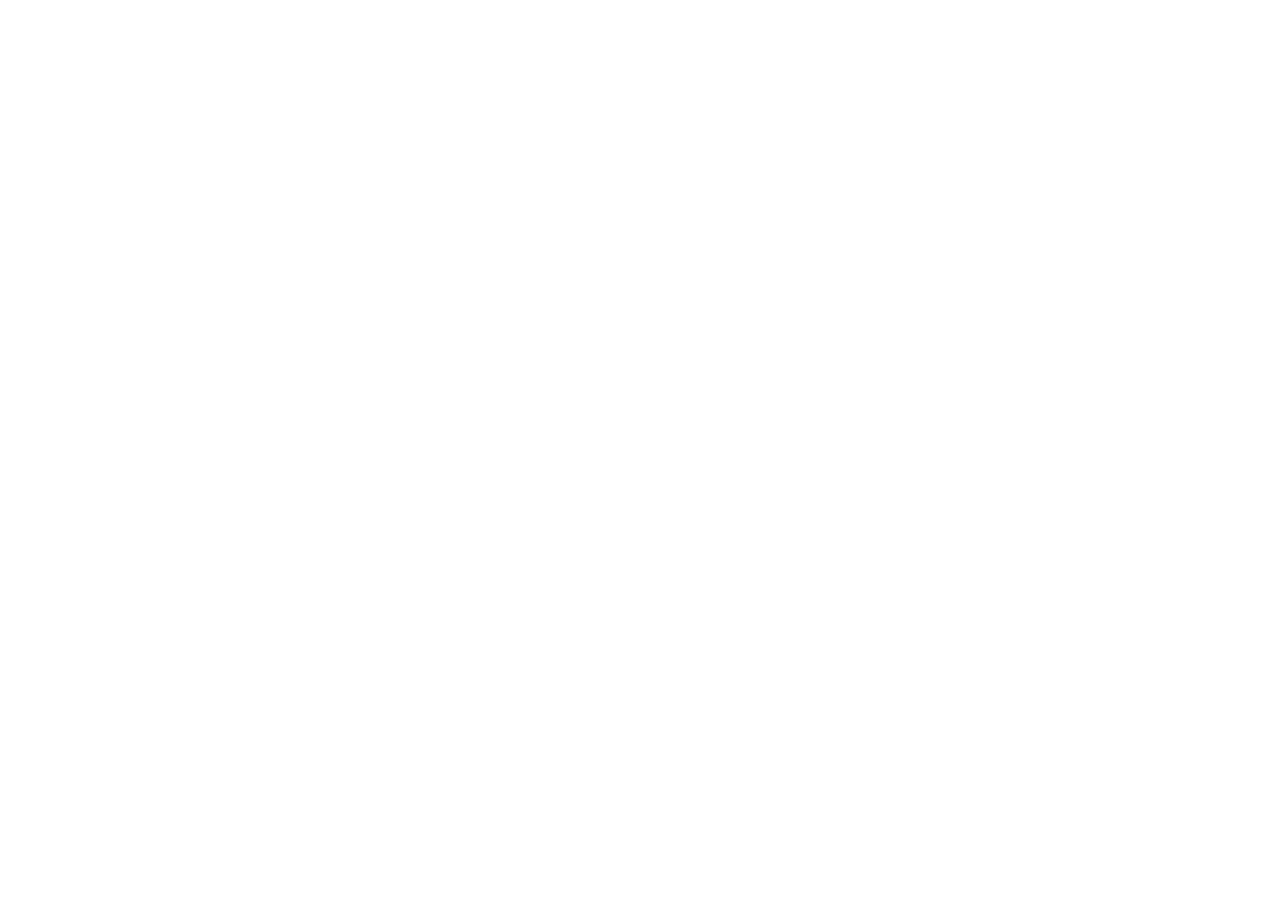
==== index.html @ 1ab3d0ed "Initial commit" ====
<!DOCTYPE html>
<html lang="en">
<head>
    <meta charset="UTF-8">
    <meta name="viewport" content="width=device-width, initial-scale=1.0">
    <meta http-equiv="X-UA-Compatible" content="ie=edge">
    <link rel="stylesheet" href="https://stackpath.bootstrapcdn.com/bootstrap/4.3.1/css/bootstrap.min.css" type="type/css" />
    <link rel="stylesheet" href="https://stackpath.bootstrapcdn.com/font-awesome/4.7.0/css/font-awesome.min.css" type="type/css" />
    <title>Main Page</title>
</head>
<body>

<header>

</header>
<section>

</section>

<footer>
</footer>


</body>
</html>
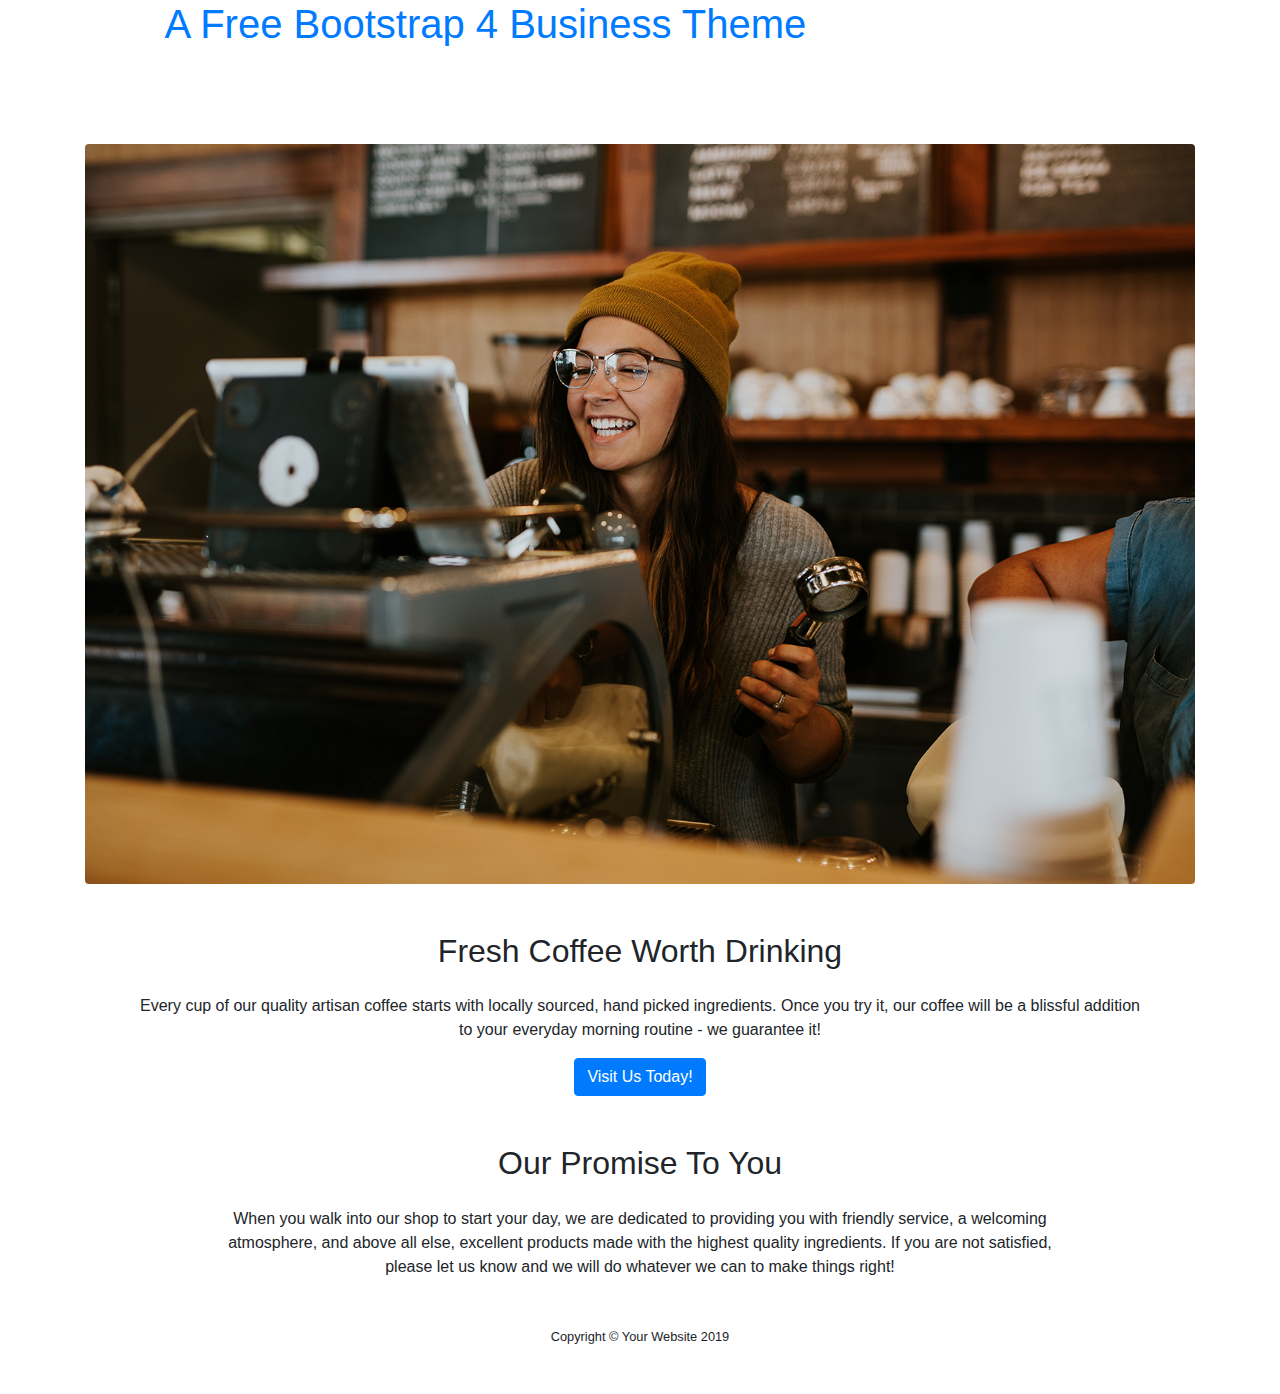
==== commit 9830e68b: "index.html" ====
--- a/index.html
+++ b/index.html
@@ -1,25 +1,107 @@
 <!DOCTYPE html>
 <html lang="en">
+
 <head>
-    <meta charset="UTF-8">
-    <meta name="viewport" content="width=device-width, initial-scale=1.0">
-    <meta http-equiv="X-UA-Compatible" content="ie=edge">
-    <link rel="stylesheet" href="https://stackpath.bootstrapcdn.com/bootstrap/4.3.1/css/bootstrap.min.css" type="type/css" />
-    <link rel="stylesheet" href="https://stackpath.bootstrapcdn.com/font-awesome/4.7.0/css/font-awesome.min.css" type="type/css" />
-    <title>Main Page</title>
+
+  <meta charset="utf-8">
+  <meta name="viewport" content="width=device-width, initial-scale=1, shrink-to-fit=no">
+  <meta name="description" content="">
+  <meta name="author" content="">
+
+  <title>Business Casual - Start Bootstrap Theme</title>
+
+  <!-- Bootstrap core CSS -->
+  <link href="vendor/bootstrap/css/bootstrap.min.css" rel="stylesheet">
+
+  <!-- Custom fonts for this template -->
+  <link href="https://fonts.googleapis.com/css?family=Raleway:100,100i,200,200i,300,300i,400,400i,500,500i,600,600i,700,700i,800,800i,900,900i" rel="stylesheet">
+  <link href="https://fonts.googleapis.com/css?family=Lora:400,400i,700,700i" rel="stylesheet">
+
+  <!-- Custom styles for this template -->
+  <link href="css/business-casual.min.css" rel="stylesheet">
+
 </head>
+
 <body>
 
-<header>
+  <h1 class="site-heading text-center text-white d-none d-lg-block">
+    <span class="site-heading-upper text-primary mb-3">A Free Bootstrap 4 Business Theme</span>
+    <span class="site-heading-lower">Business Casual</span>
+  </h1>
 
-</header>
-<section>
+  <!-- Navigation -->
+  <nav class="navbar navbar-expand-lg navbar-dark py-lg-4" id="mainNav">
+    <div class="container">
+      <a class="navbar-brand text-uppercase text-expanded font-weight-bold d-lg-none" href="#">Start Bootstrap</a>
+      <button class="navbar-toggler" type="button" data-toggle="collapse" data-target="#navbarResponsive" aria-controls="navbarResponsive" aria-expanded="false" aria-label="Toggle navigation">
+        <span class="navbar-toggler-icon"></span>
+      </button>
+      <div class="collapse navbar-collapse" id="navbarResponsive">
+        <ul class="navbar-nav mx-auto">
+          <li class="nav-item active px-lg-4">
+            <a class="nav-link text-uppercase text-expanded" href="index.html">Home
+              <span class="sr-only">(current)</span>
+            </a>
+          </li>
+          <li class="nav-item px-lg-4">
+            <a class="nav-link text-uppercase text-expanded" href="about.html">About</a>
+          </li>
+          <li class="nav-item px-lg-4">
+            <a class="nav-link text-uppercase text-expanded" href="products.html">Products</a>
+          </li>
+          <li class="nav-item px-lg-4">
+            <a class="nav-link text-uppercase text-expanded" href="store.html">Store</a>
+          </li>
+        </ul>
+      </div>
+    </div>
+  </nav>
 
-</section>
+  <section class="page-section clearfix">
+    <div class="container">
+      <div class="intro">
+        <img class="intro-img img-fluid mb-3 mb-lg-0 rounded" src="img/intro.jpg" alt="">
+        <div class="intro-text left-0 text-center bg-faded p-5 rounded">
+          <h2 class="section-heading mb-4">
+            <span class="section-heading-upper">Fresh Coffee</span>
+            <span class="section-heading-lower">Worth Drinking</span>
+          </h2>
+          <p class="mb-3">Every cup of our quality artisan coffee starts with locally sourced, hand picked ingredients. Once you try it, our coffee will be a blissful addition to your everyday morning routine - we guarantee it!
+          </p>
+          <div class="intro-button mx-auto">
+            <a class="btn btn-primary btn-xl" href="#">Visit Us Today!</a>
+          </div>
+        </div>
+      </div>
+    </div>
+  </section>
 
-<footer>
-</footer>
+  <section class="page-section cta">
+    <div class="container">
+      <div class="row">
+        <div class="col-xl-9 mx-auto">
+          <div class="cta-inner text-center rounded">
+            <h2 class="section-heading mb-4">
+              <span class="section-heading-upper">Our Promise</span>
+              <span class="section-heading-lower">To You</span>
+            </h2>
+            <p class="mb-0">When you walk into our shop to start your day, we are dedicated to providing you with friendly service, a welcoming atmosphere, and above all else, excellent products made with the highest quality ingredients. If you are not satisfied, please let us know and we will do whatever we can to make things right!</p>
+          </div>
+        </div>
+      </div>
+    </div>
+  </section>
 
+  <footer class="footer text-faded text-center py-5">
+    <div class="container">
+      <p class="m-0 small">Copyright &copy; Your Website 2019</p>
+    </div>
+  </footer>
+
+  <!-- Bootstrap core JavaScript -->
+  <script src="vendor/jquery/jquery.min.js"></script>
+  <script src="vendor/bootstrap/js/bootstrap.bundle.min.js"></script>
 
 </body>
-</html>+
+</html>
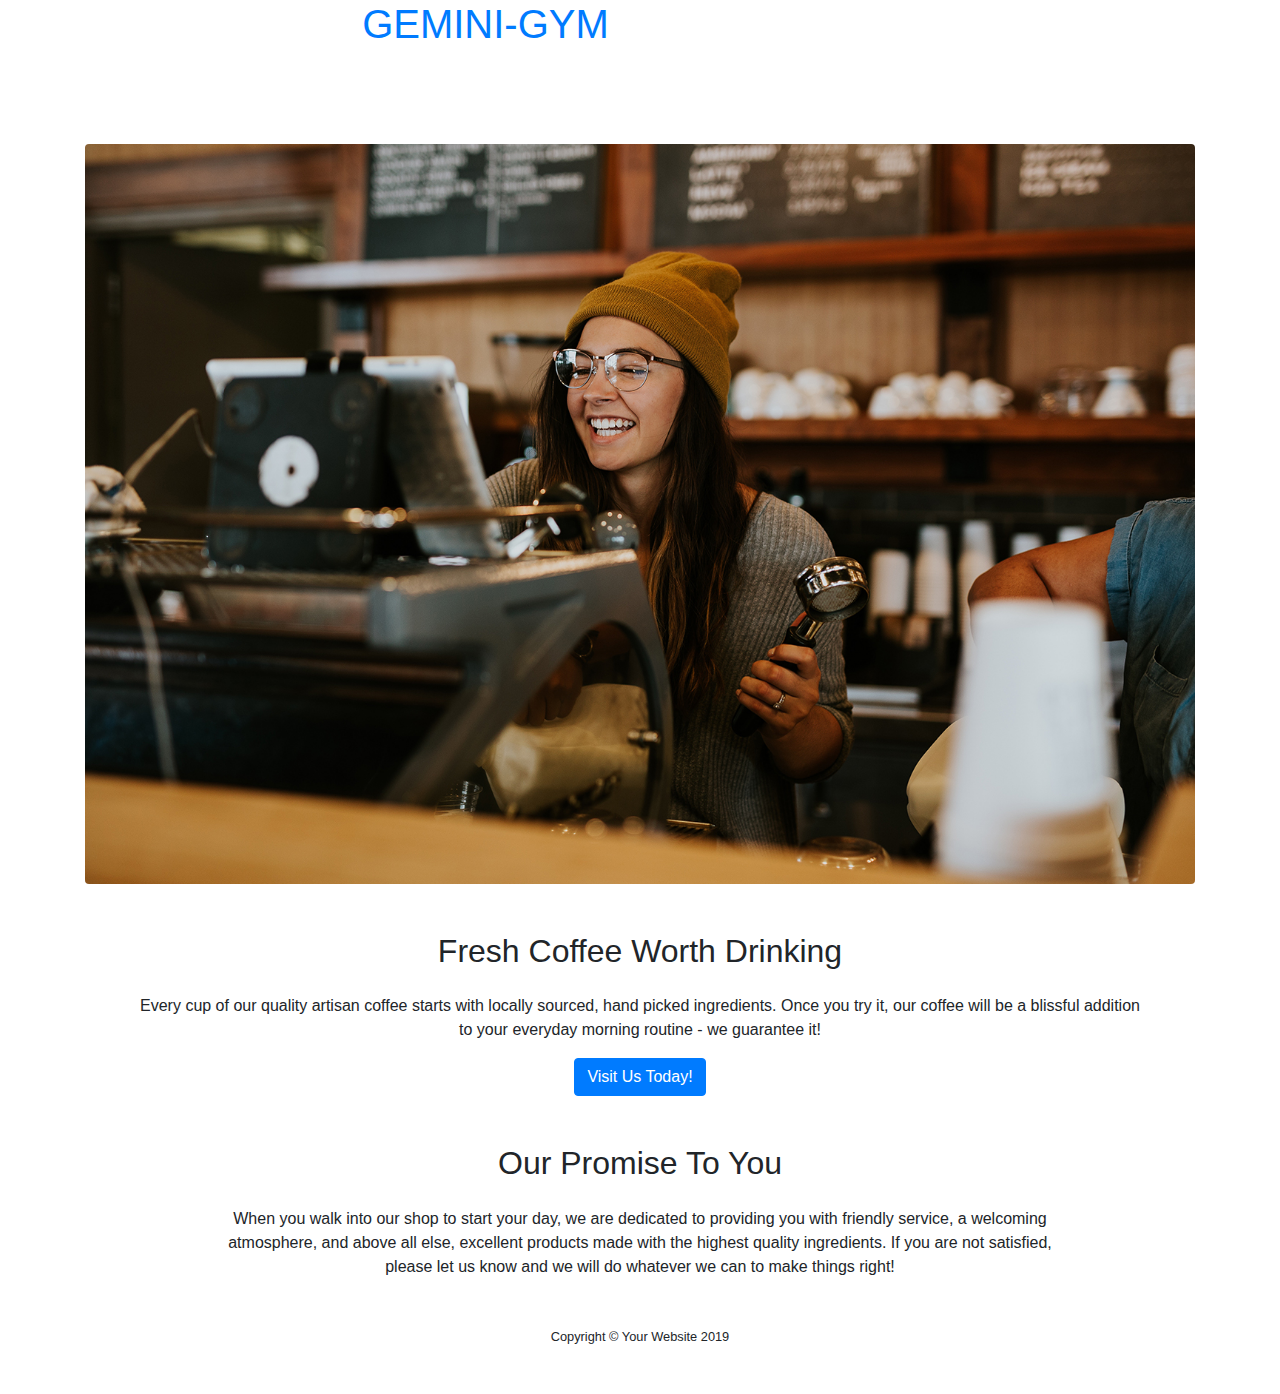
==== commit 360df0ac: "index.html" ====
--- a/index.html
+++ b/index.html
@@ -8,7 +8,7 @@
   <meta name="description" content="">
   <meta name="author" content="">
 
-  <title>Business Casual - Start Bootstrap Theme</title>
+  <title>GEMINI-GYM</title>
 
   <!-- Bootstrap core CSS -->
   <link href="vendor/bootstrap/css/bootstrap.min.css" rel="stylesheet">
@@ -25,7 +25,7 @@
 <body>
 
   <h1 class="site-heading text-center text-white d-none d-lg-block">
-    <span class="site-heading-upper text-primary mb-3">A Free Bootstrap 4 Business Theme</span>
+    <span class="site-heading-upper text-primary mb-3">GEMINI-GYM</span>
     <span class="site-heading-lower">Business Casual</span>
   </h1>
 
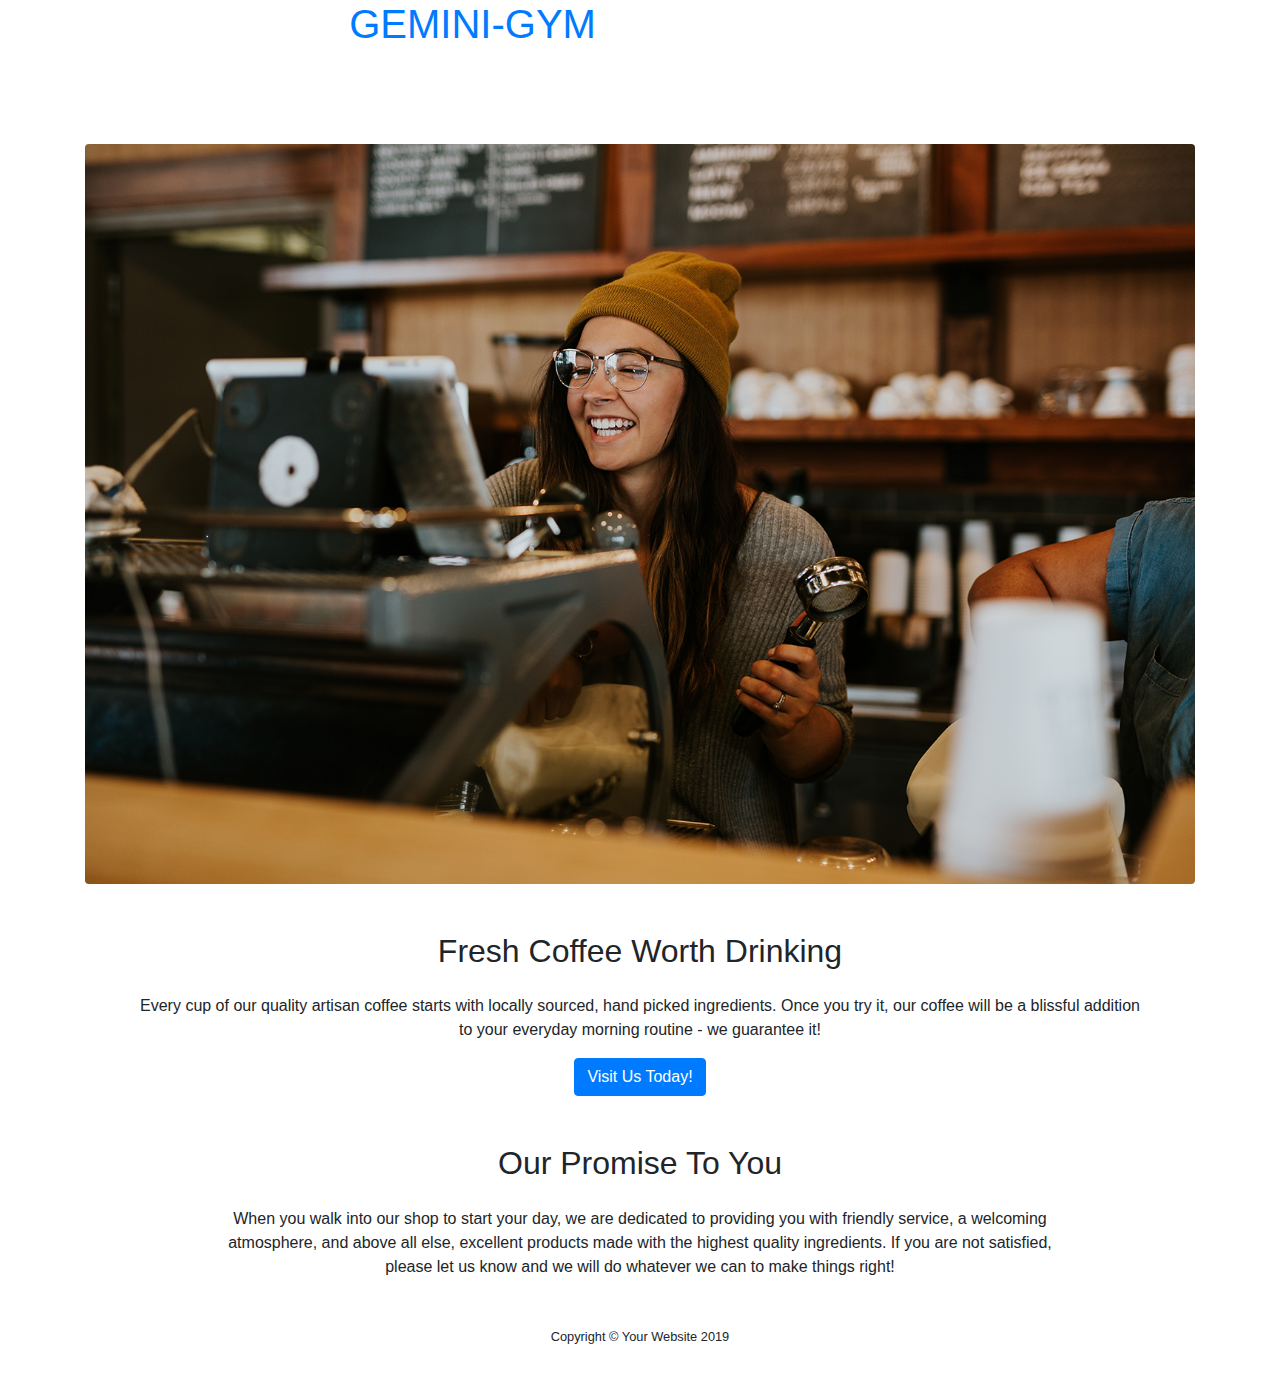
==== commit ba96d9fb: "index.html" ====
--- a/index.html
+++ b/index.html
@@ -26,7 +26,7 @@
 
   <h1 class="site-heading text-center text-white d-none d-lg-block">
     <span class="site-heading-upper text-primary mb-3">GEMINI-GYM</span>
-    <span class="site-heading-lower">Business Casual</span>
+    <span class="site-heading-lower">The GEMINI GYM</span>
   </h1>
 
   <!-- Navigation -->
@@ -44,13 +44,13 @@
             </a>
           </li>
           <li class="nav-item px-lg-4">
-            <a class="nav-link text-uppercase text-expanded" href="about.html">About</a>
+            <a class="nav-link text-uppercase text-expanded" href="about.html">About Us</a>
           </li>
           <li class="nav-item px-lg-4">
-            <a class="nav-link text-uppercase text-expanded" href="products.html">Products</a>
+            <a class="nav-link text-uppercase text-expanded" href="contactus.html">Contact Us</a>
           </li>
           <li class="nav-item px-lg-4">
-            <a class="nav-link text-uppercase text-expanded" href="store.html">Store</a>
+            <a class="nav-link text-uppercase text-expanded" href="membership.html">Membership</a>
           </li>
         </ul>
       </div>
